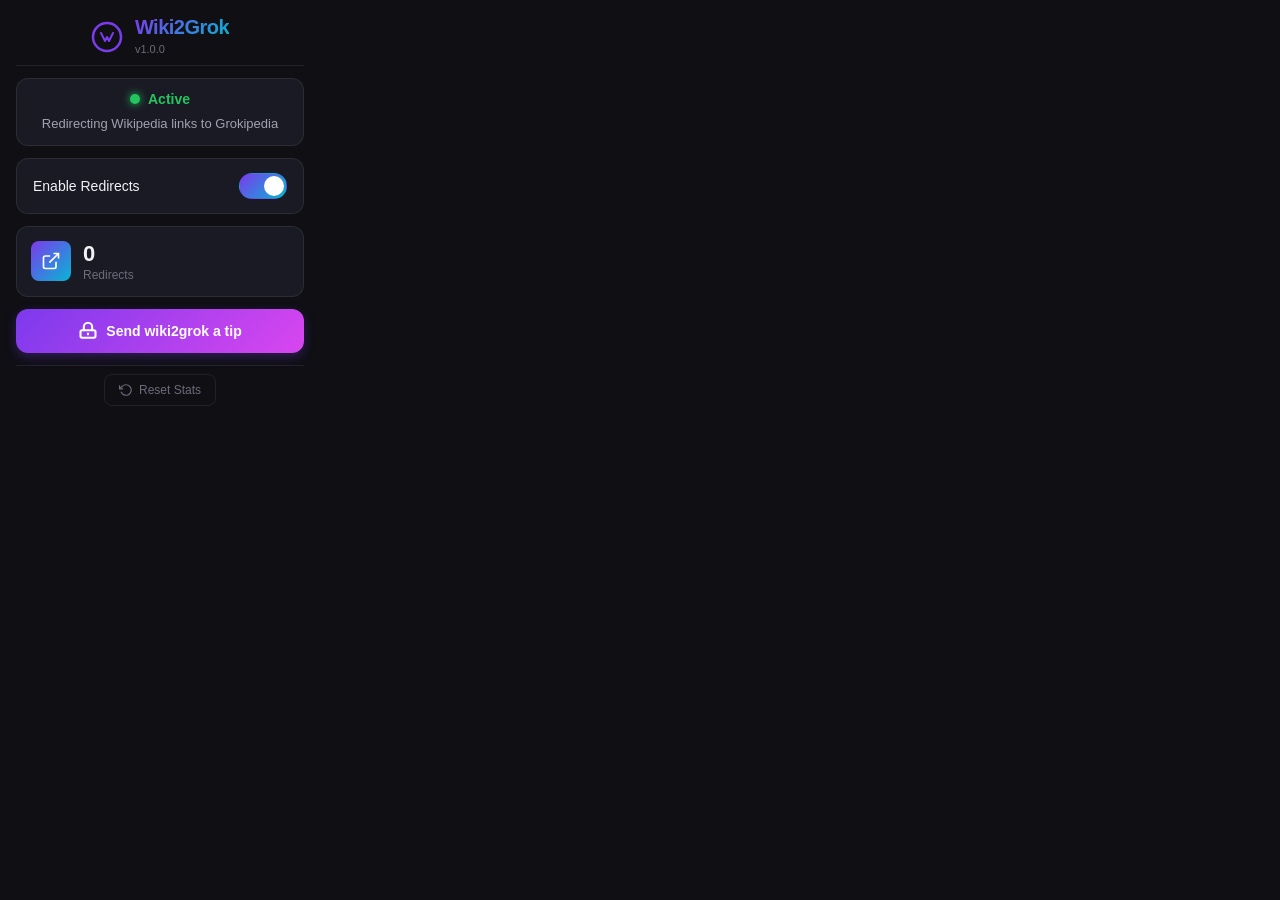
==== popup/popup.html @ cbc85ebc "Initial commit: Wiki2Grok extension and landing page" ====
<!DOCTYPE html>
<html lang="en">

<head>
  <meta charset="UTF-8">
  <meta name="viewport" content="width=device-width, initial-scale=1.0">
  <title>Wiki2Grok</title>
  <link rel="stylesheet" href="popup.css">
</head>

<body>
  <div class="container">
    <!-- Header -->
    <header class="header">
      <div class="logo">
        <div class="logo-icon">
          <svg width="32" height="32" viewBox="0 0 32 32" fill="none" xmlns="http://www.w3.org/2000/svg">
            <circle cx="16" cy="16" r="14" stroke="url(#gradient)" stroke-width="2.5" />
            <path d="M10 12L14 20L16 16L18 20L22 12" stroke="url(#gradient)" stroke-width="2" stroke-linecap="round"
              stroke-linejoin="round" />
            <defs>
              <linearGradient id="gradient" x1="0" y1="0" x2="32" y2="32">
                <stop offset="0%" stop-color="#7c3aed" />
                <stop offset="100%" stop-color="#06b6d4" />
              </linearGradient>
            </defs>
          </svg>
        </div>
        <div class="logo-text">
          <h1>Wiki2Grok</h1>
          <span class="version">v1.0.0</span>
        </div>
      </div>
    </header>

    <!-- Status Card -->
    <div class="status-card">
      <div class="status-indicator">
        <div class="status-dot" id="statusDot"></div>
        <span class="status-text" id="statusText">Active</span>
      </div>
      <p class="status-description" id="statusDescription">
        Redirecting Wikipedia links to Grokipedia
      </p>
    </div>

    <!-- Toggle Section -->
    <div class="toggle-section">
      <label class="toggle-label">
        <span class="toggle-text">Enable Redirects</span>
        <div class="toggle-switch">
          <input type="checkbox" id="enableToggle" checked>
          <span class="toggle-slider"></span>
        </div>
      </label>
    </div>

    <!-- Stats Section -->
    <div class="stats-section">
      <div class="stat-card">
        <div class="stat-icon">
          <svg width="20" height="20" viewBox="0 0 24 24" fill="none" stroke="currentColor" stroke-width="2">
            <path d="M18 13v6a2 2 0 0 1-2 2H5a2 2 0 0 1-2-2V8a2 2 0 0 1 2-2h6" />
            <polyline points="15 3 21 3 21 9" />
            <line x1="10" y1="14" x2="21" y2="3" />
          </svg>
        </div>
        <div class="stat-content">
          <span class="stat-value" id="redirectCount">0</span>
          <span class="stat-label">Redirects</span>
        </div>
      </div>
    </div>



    <!-- Support Section -->
    <div class="support-section">
      <a href="https://tiptopjar.com/choochdivergefx" target="_blank" rel="noopener noreferrer" class="tip-btn"
        id="tipBtn">
        <svg width="20" height="20" viewBox="0 0 24 24" fill="none" stroke="currentColor" stroke-width="2.5"
          stroke-linecap="round" stroke-linejoin="round">
          <path d="M7 11V7a5 5 0 0 1 10 0v4" />
          <rect x="3" y="11" width="18" height="9" rx="2" />
          <path d="M12 15v1" />
        </svg>
        Send wiki2grok a tip
      </a>
    </div>

    <!-- Footer -->
    <footer class="footer">
      <button class="reset-btn" id="resetBtn" title="Reset redirect count">
        <svg width="14" height="14" viewBox="0 0 24 24" fill="none" stroke="currentColor" stroke-width="2">
          <path d="M1 4v6h6" />
          <path d="M3.51 15a9 9 0 1 0 2.13-9.36L1 10" />
        </svg>
        Reset Stats
      </button>
    </footer>
  </div>

  <script src="popup.js"></script>
</body>

</html>
---- popup/popup.css ----
/* Wiki2Grok Popup Styles */

:root {
  --bg-primary: #0f0f14;
  --bg-secondary: #1a1a24;
  --bg-tertiary: #252532;
  --text-primary: #f0f0f5;
  --text-secondary: #a0a0b0;
  --text-muted: #6b6b7a;
  --accent-primary: #7c3aed;
  --accent-secondary: #06b6d4;
  --accent-gradient: linear-gradient(135deg, #7c3aed 0%, #06b6d4 100%);
  --success: #22c55e;
  --warning: #f59e0b;
  --border-color: rgba(255, 255, 255, 0.08);
  --shadow-sm: 0 2px 8px rgba(0, 0, 0, 0.3);
  --shadow-md: 0 4px 16px rgba(0, 0, 0, 0.4);
  --radius-sm: 8px;
  --radius-md: 12px;
  --radius-lg: 16px;
  --transition: all 0.2s ease;
}

* {
  margin: 0;
  padding: 0;
  box-sizing: border-box;
}

body {
  font-family: 'Inter', -apple-system, BlinkMacSystemFont, 'Segoe UI', Roboto, sans-serif;
  background: var(--bg-primary);
  color: var(--text-primary);
  width: 320px;
  min-height: 400px;
  overflow-x: hidden;
}

.container {
  padding: 16px;
  display: flex;
  flex-direction: column;
  gap: 12px;
}

/* Header */
.header {
  display: flex;
  align-items: center;
  justify-content: center;
  padding-bottom: 8px;
  border-bottom: 1px solid var(--border-color);
}

.logo {
  display: flex;
  align-items: center;
  gap: 12px;
}

.logo-icon {
  display: flex;
  align-items: center;
  justify-content: center;
  animation: pulse 3s ease-in-out infinite;
}

@keyframes pulse {

  0%,
  100% {
    opacity: 1;
    transform: scale(1);
  }

  50% {
    opacity: 0.85;
    transform: scale(1.02);
  }
}

.logo-text h1 {
  font-size: 20px;
  font-weight: 700;
  background: var(--accent-gradient);
  -webkit-background-clip: text;
  -webkit-text-fill-color: transparent;
  background-clip: text;
  letter-spacing: -0.5px;
}

.version {
  font-size: 11px;
  color: var(--text-muted);
  font-weight: 500;
}

/* Status Card */
.status-card {
  background: var(--bg-secondary);
  border: 1px solid var(--border-color);
  border-radius: var(--radius-md);
  padding: 12px;
  text-align: center;
}

.status-indicator {
  display: flex;
  align-items: center;
  justify-content: center;
  gap: 8px;
  margin-bottom: 8px;
}

.status-dot {
  width: 10px;
  height: 10px;
  border-radius: 50%;
  background: var(--success);
  box-shadow: 0 0 8px var(--success);
  animation: glow 2s ease-in-out infinite;
}

.status-dot.inactive {
  background: var(--text-muted);
  box-shadow: none;
  animation: none;
}

@keyframes glow {

  0%,
  100% {
    box-shadow: 0 0 8px var(--success);
  }

  50% {
    box-shadow: 0 0 16px var(--success), 0 0 24px var(--success);
  }
}

.status-text {
  font-size: 14px;
  font-weight: 600;
  color: var(--success);
}

.status-text.inactive {
  color: var(--text-muted);
}

.status-description {
  font-size: 13px;
  color: var(--text-secondary);
  line-height: 1.4;
}

/* Toggle Section */
.toggle-section {
  background: var(--bg-secondary);
  border: 1px solid var(--border-color);
  border-radius: var(--radius-md);
  padding: 14px 16px;
}

.toggle-label {
  display: flex;
  align-items: center;
  justify-content: space-between;
  cursor: pointer;
}

.toggle-text {
  font-size: 14px;
  font-weight: 500;
  color: var(--text-primary);
}

.toggle-switch {
  position: relative;
  width: 48px;
  height: 26px;
}

.toggle-switch input {
  opacity: 0;
  width: 0;
  height: 0;
}

.toggle-slider {
  position: absolute;
  cursor: pointer;
  top: 0;
  left: 0;
  right: 0;
  bottom: 0;
  background: var(--bg-tertiary);
  border-radius: 26px;
  transition: var(--transition);
  border: 1px solid var(--border-color);
}

.toggle-slider:before {
  position: absolute;
  content: "";
  height: 20px;
  width: 20px;
  left: 3px;
  bottom: 2px;
  background: var(--text-secondary);
  border-radius: 50%;
  transition: var(--transition);
}

input:checked+.toggle-slider {
  background: var(--accent-gradient);
  border-color: transparent;
}

input:checked+.toggle-slider:before {
  transform: translateX(21px);
  background: white;
}

/* Stats Section */
.stats-section {
  display: flex;
  gap: 12px;
}

.stat-card {
  flex: 1;
  background: var(--bg-secondary);
  border: 1px solid var(--border-color);
  border-radius: var(--radius-md);
  padding: 14px;
  display: flex;
  align-items: center;
  gap: 12px;
}

.stat-icon {
  width: 40px;
  height: 40px;
  border-radius: var(--radius-sm);
  background: var(--accent-gradient);
  display: flex;
  align-items: center;
  justify-content: center;
  color: white;
}

.stat-content {
  display: flex;
  flex-direction: column;
}

.stat-value {
  font-size: 22px;
  font-weight: 700;
  color: var(--text-primary);
  line-height: 1.2;
}

.stat-label {
  font-size: 12px;
  color: var(--text-muted);
  font-weight: 500;
}

/* Info Section hidden to save space */
.info-section {
  display: none;
}

/* Footer */
.footer {
  display: flex;
  justify-content: center;
  padding-top: 8px;
  border-top: 1px solid var(--border-color);
}

.reset-btn {
  display: flex;
  align-items: center;
  gap: 6px;
  background: transparent;
  border: 1px solid var(--border-color);
  border-radius: var(--radius-sm);
  color: var(--text-muted);
  font-size: 12px;
  font-weight: 500;
  padding: 8px 14px;
  cursor: pointer;
  transition: var(--transition);
}

.reset-btn:hover {
  background: var(--bg-tertiary);
  color: var(--text-secondary);
  border-color: var(--text-muted);
}

.reset-btn:active {
  transform: scale(0.98);
}

/* Support Section */
.support-section {
  display: flex;
  justify-content: center;
}

.tip-btn {
  display: flex;
  align-items: center;
  justify-content: center;
  gap: 8px;
  width: 100%;
  padding: 12px 16px;
  background: linear-gradient(135deg, #7c3aed 0%, #d946ef 100%);
  border: none;
  border-radius: var(--radius-md);
  color: white;
  font-size: 14px;
  font-weight: 600;
  text-decoration: none;
  cursor: pointer;
  transition: var(--transition);
  box-shadow: 0 4px 12px rgba(124, 58, 237, 0.3);
}

.tip-btn:hover {
  transform: translateY(-2px);
  box-shadow: 0 6px 20px rgba(124, 58, 237, 0.4);
}

.tip-btn:active {
  transform: translateY(0);
}

.tip-btn svg {
  flex-shrink: 0;
}

/* Animations */
@keyframes fadeIn {
  from {
    opacity: 0;
    transform: translateY(8px);
  }

  to {
    opacity: 1;
    transform: translateY(0);
  }
}

.container>* {
  animation: fadeIn 0.3s ease forwards;
}

.container>*:nth-child(1) {
  animation-delay: 0s;
}

.container>*:nth-child(2) {
  animation-delay: 0.05s;
}

.container>*:nth-child(3) {
  animation-delay: 0.1s;
}

.container>*:nth-child(4) {
  animation-delay: 0.15s;
}

.container>*:nth-child(5) {
  animation-delay: 0.2s;
}

.container>*:nth-child(6) {
  animation-delay: 0.25s;
}

.container>*:nth-child(7) {
  animation-delay: 0.3s;
}
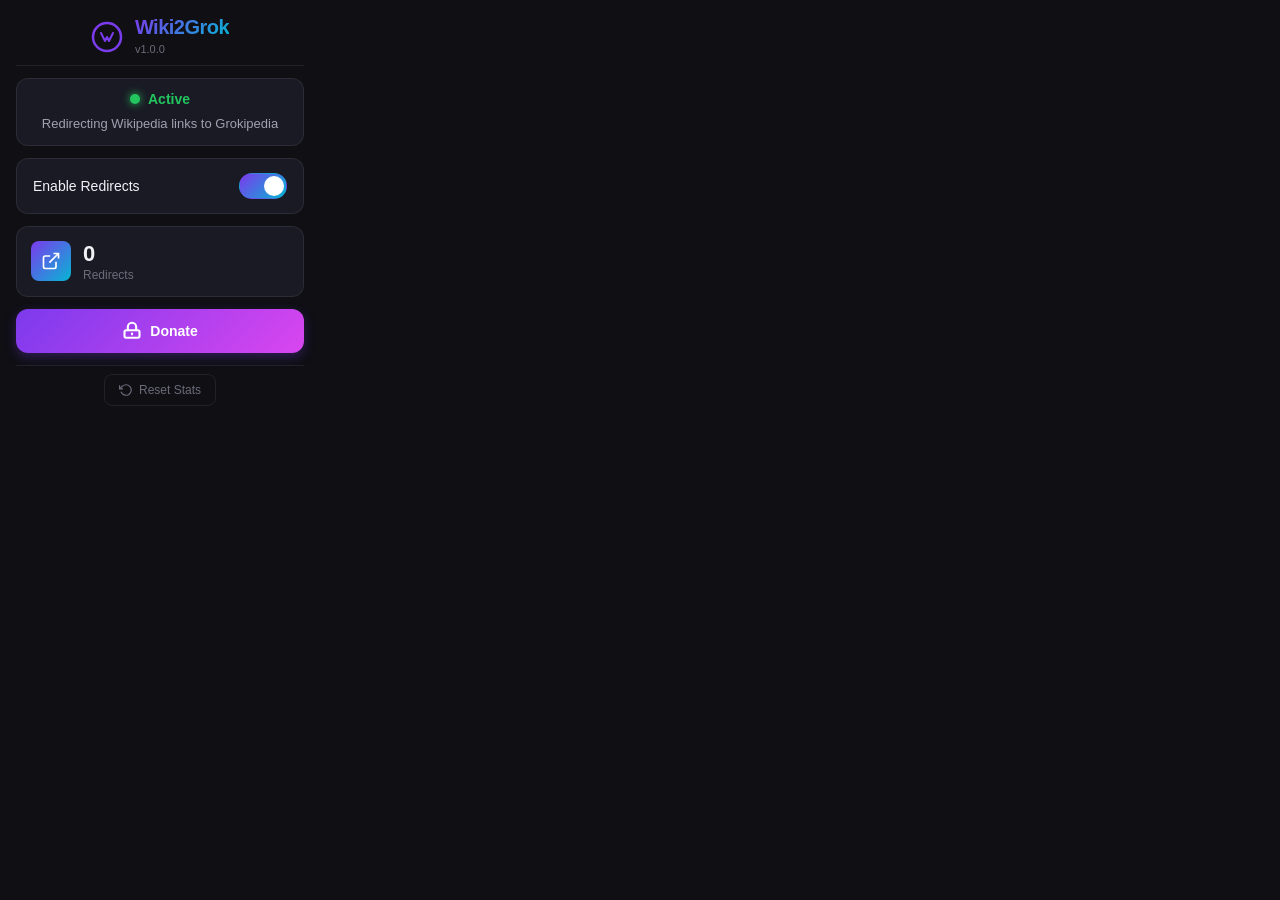
==== commit 91265750: "Show availability for Chrome, Brave, and Edge on landing page" ====
--- a/popup/popup.html
+++ b/popup/popup.html
@@ -76,15 +76,14 @@
 
     <!-- Support Section -->
     <div class="support-section">
-      <a href="https://tiptopjar.com/choochdivergefx" target="_blank" rel="noopener noreferrer" class="tip-btn"
-        id="tipBtn">
+      <a href="https://tiptopjar.com/wiki2grok" target="_blank" rel="noopener noreferrer" class="tip-btn" id="tipBtn">
         <svg width="20" height="20" viewBox="0 0 24 24" fill="none" stroke="currentColor" stroke-width="2.5"
           stroke-linecap="round" stroke-linejoin="round">
           <path d="M7 11V7a5 5 0 0 1 10 0v4" />
           <rect x="3" y="11" width="18" height="9" rx="2" />
           <path d="M12 15v1" />
         </svg>
-        Send wiki2grok a tip
+        Donate
       </a>
     </div>
 
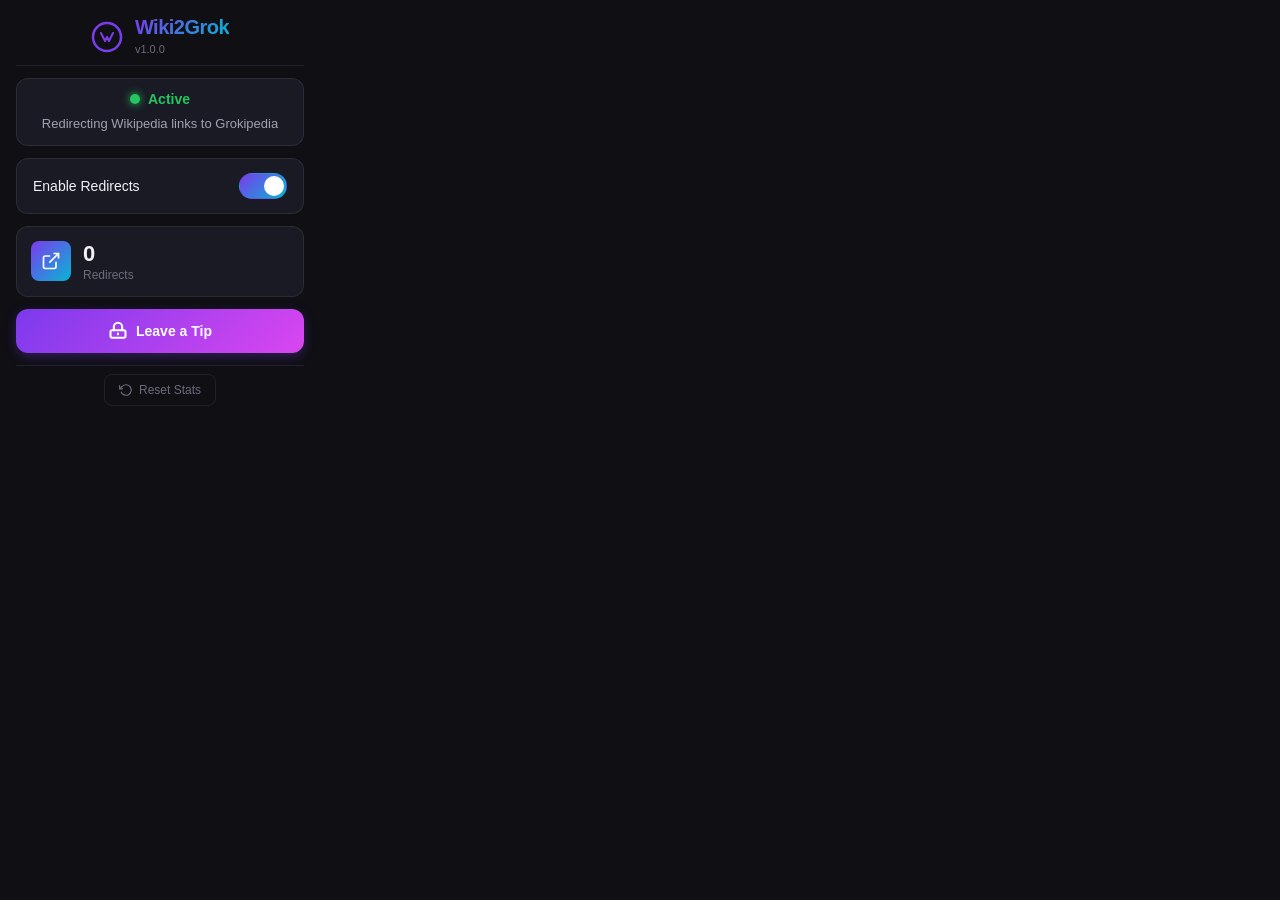
==== commit 2df5e52f: "Change donate button text to 'Leave a Tip'" ====
--- a/popup/popup.html
+++ b/popup/popup.html
@@ -83,7 +83,7 @@
           <rect x="3" y="11" width="18" height="9" rx="2" />
           <path d="M12 15v1" />
         </svg>
-        Donate
+        Leave a Tip
       </a>
     </div>
 
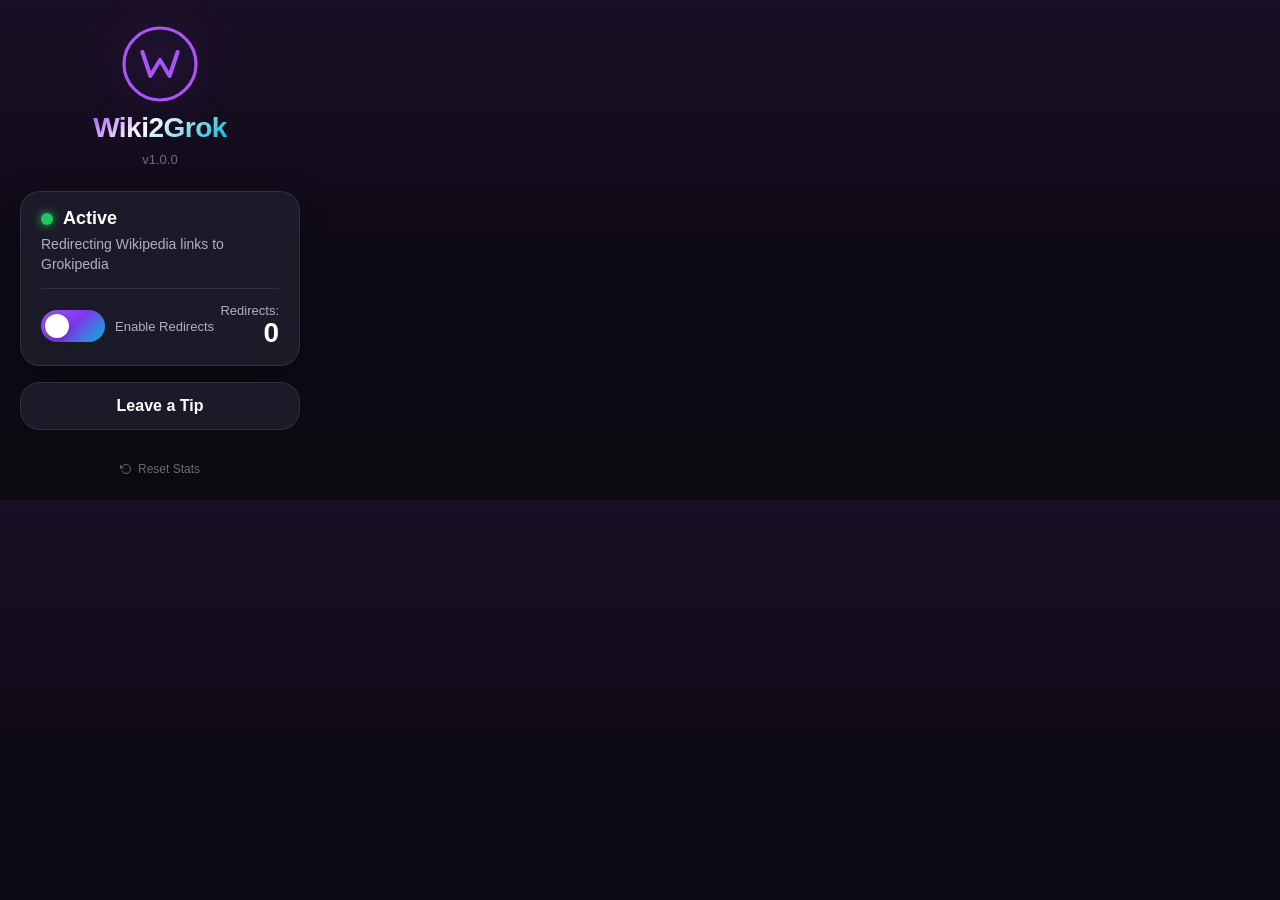
==== commit 87b94f50: "Redesign popup with new modern UI and updated logo" ====
--- a/popup/popup.html
+++ b/popup/popup.html
@@ -10,87 +10,68 @@
 
 <body>
   <div class="container">
-    <!-- Header -->
+    <!-- Header with Logo -->
     <header class="header">
-      <div class="logo">
-        <div class="logo-icon">
-          <svg width="32" height="32" viewBox="0 0 32 32" fill="none" xmlns="http://www.w3.org/2000/svg">
-            <circle cx="16" cy="16" r="14" stroke="url(#gradient)" stroke-width="2.5" />
-            <path d="M10 12L14 20L16 16L18 20L22 12" stroke="url(#gradient)" stroke-width="2" stroke-linecap="round"
-              stroke-linejoin="round" />
-            <defs>
-              <linearGradient id="gradient" x1="0" y1="0" x2="32" y2="32">
-                <stop offset="0%" stop-color="#7c3aed" />
-                <stop offset="100%" stop-color="#06b6d4" />
-              </linearGradient>
-            </defs>
-          </svg>
-        </div>
-        <div class="logo-text">
-          <h1>Wiki2Grok</h1>
-          <span class="version">v1.0.0</span>
-        </div>
+      <div class="logo-icon">
+        <svg width="80" height="80" viewBox="0 0 100 100" fill="none" xmlns="http://www.w3.org/2000/svg">
+          <!-- Outer circle with gradient -->
+          <circle cx="50" cy="50" r="45" stroke="url(#logoGradient)" stroke-width="4" fill="none" />
+          <!-- W shape inside -->
+          <path d="M28 35 L38 65 L50 45 L62 65 L72 35" stroke="url(#logoGradient)" stroke-width="5"
+            stroke-linecap="round" stroke-linejoin="round" fill="none" />
+          <defs>
+            <linearGradient id="logoGradient" x1="0" y1="0" x2="100" y2="100">
+              <stop offset="0%" stop-color="#a855f7" />
+              <stop offset="50%" stop-color="#7c3aed" />
+              <stop offset="100%" stop-color="#06b6d4" />
+            </linearGradient>
+          </defs>
+        </svg>
       </div>
+      <h1 class="app-title">Wiki2Grok</h1>
+      <span class="version">v1.0.0</span>
     </header>
 
     <!-- Status Card -->
     <div class="status-card">
-      <div class="status-indicator">
+      <!-- Status Row -->
+      <div class="status-row">
         <div class="status-dot" id="statusDot"></div>
         <span class="status-text" id="statusText">Active</span>
       </div>
       <p class="status-description" id="statusDescription">
         Redirecting Wikipedia links to Grokipedia
       </p>
-    </div>
 
-    <!-- Toggle Section -->
-    <div class="toggle-section">
-      <label class="toggle-label">
-        <span class="toggle-text">Enable Redirects</span>
-        <div class="toggle-switch">
-          <input type="checkbox" id="enableToggle" checked>
-          <span class="toggle-slider"></span>
+      <div class="divider"></div>
+
+      <!-- Controls Row -->
+      <div class="controls-row">
+        <div class="toggle-group">
+          <label class="toggle-switch">
+            <input type="checkbox" id="enableToggle" checked>
+            <span class="toggle-slider">
+              <span class="toggle-label-text">ON</span>
+            </span>
+          </label>
+          <span class="toggle-text">Enable Redirects</span>
         </div>
-      </label>
-    </div>
-
-    <!-- Stats Section -->
-    <div class="stats-section">
-      <div class="stat-card">
-        <div class="stat-icon">
-          <svg width="20" height="20" viewBox="0 0 24 24" fill="none" stroke="currentColor" stroke-width="2">
-            <path d="M18 13v6a2 2 0 0 1-2 2H5a2 2 0 0 1-2-2V8a2 2 0 0 1 2-2h6" />
-            <polyline points="15 3 21 3 21 9" />
-            <line x1="10" y1="14" x2="21" y2="3" />
-          </svg>
-        </div>
-        <div class="stat-content">
-          <span class="stat-value" id="redirectCount">0</span>
-          <span class="stat-label">Redirects</span>
+        <div class="stats-group">
+          <span class="stats-label">Redirects:</span>
+          <span class="stats-value" id="redirectCount">0</span>
         </div>
       </div>
     </div>
 
-
-
-    <!-- Support Section -->
-    <div class="support-section">
-      <a href="https://tiptopjar.com/wiki2grok" target="_blank" rel="noopener noreferrer" class="tip-btn" id="tipBtn">
-        <svg width="20" height="20" viewBox="0 0 24 24" fill="none" stroke="currentColor" stroke-width="2.5"
-          stroke-linecap="round" stroke-linejoin="round">
-          <path d="M7 11V7a5 5 0 0 1 10 0v4" />
-          <rect x="3" y="11" width="18" height="9" rx="2" />
-          <path d="M12 15v1" />
-        </svg>
-        Leave a Tip
-      </a>
-    </div>
+    <!-- Tip Button -->
+    <a href="https://tiptopjar.com/wiki2grok" target="_blank" rel="noopener noreferrer" class="tip-btn" id="tipBtn">
+      Leave a Tip
+    </a>
 
     <!-- Footer -->
     <footer class="footer">
       <button class="reset-btn" id="resetBtn" title="Reset redirect count">
-        <svg width="14" height="14" viewBox="0 0 24 24" fill="none" stroke="currentColor" stroke-width="2">
+        <svg width="12" height="12" viewBox="0 0 24 24" fill="none" stroke="currentColor" stroke-width="2">
           <path d="M1 4v6h6" />
           <path d="M3.51 15a9 9 0 1 0 2.13-9.36L1 10" />
         </svg>
--- a/popup/popup.css
+++ b/popup/popup.css
@@ -1,23 +1,22 @@
-/* Wiki2Grok Popup Styles */
+/* Wiki2Grok Popup Styles - New Design */
 
 :root {
-  --bg-primary: #0f0f14;
-  --bg-secondary: #1a1a24;
-  --bg-tertiary: #252532;
-  --text-primary: #f0f0f5;
-  --text-secondary: #a0a0b0;
+  --bg-gradient-start: #1a1025;
+  --bg-gradient-mid: #0f0a18;
+  --bg-gradient-end: #0a0a0f;
+  --card-bg: rgba(30, 30, 45, 0.85);
+  --card-border: rgba(255, 255, 255, 0.1);
+  --text-primary: #ffffff;
+  --text-secondary: #b0b0c0;
   --text-muted: #6b6b7a;
-  --accent-primary: #7c3aed;
-  --accent-secondary: #06b6d4;
-  --accent-gradient: linear-gradient(135deg, #7c3aed 0%, #06b6d4 100%);
+  --accent-purple: #a855f7;
+  --accent-violet: #7c3aed;
+  --accent-cyan: #06b6d4;
+  --accent-gradient: linear-gradient(135deg, #a855f7 0%, #7c3aed 50%, #06b6d4 100%);
   --success: #22c55e;
-  --warning: #f59e0b;
-  --border-color: rgba(255, 255, 255, 0.08);
-  --shadow-sm: 0 2px 8px rgba(0, 0, 0, 0.3);
-  --shadow-md: 0 4px 16px rgba(0, 0, 0, 0.4);
   --radius-sm: 8px;
   --radius-md: 12px;
-  --radius-lg: 16px;
+  --radius-lg: 20px;
   --transition: all 0.2s ease;
 }
 
@@ -29,60 +28,54 @@
 
 body {
   font-family: 'Inter', -apple-system, BlinkMacSystemFont, 'Segoe UI', Roboto, sans-serif;
-  background: var(--bg-primary);
+  background: linear-gradient(180deg, var(--bg-gradient-start) 0%, var(--bg-gradient-mid) 50%, var(--bg-gradient-end) 100%);
   color: var(--text-primary);
   width: 320px;
-  min-height: 400px;
+  min-height: 420px;
   overflow-x: hidden;
 }
 
 .container {
-  padding: 16px;
+  padding: 24px 20px 16px;
   display: flex;
   flex-direction: column;
-  gap: 12px;
+  gap: 16px;
+  min-height: 420px;
 }
 
 /* Header */
 .header {
   display: flex;
+  flex-direction: column;
+  align-items: center;
+  gap: 8px;
+  padding-bottom: 8px;
+}
+
+.logo-icon {
+  display: flex;
   align-items: center;
   justify-content: center;
-  padding-bottom: 8px;
-  border-bottom: 1px solid var(--border-color);
-}
-
-.logo {
-  display: flex;
-  align-items: center;
-  gap: 12px;
-}
-
-.logo-icon {
-  display: flex;
-  align-items: center;
-  justify-content: center;
-  animation: pulse 3s ease-in-out infinite;
-}
-
-@keyframes pulse {
+  animation: float 4s ease-in-out infinite;
+  filter: drop-shadow(0 0 20px rgba(124, 58, 237, 0.4));
+}
+
+@keyframes float {
 
   0%,
   100% {
-    opacity: 1;
-    transform: scale(1);
+    transform: translateY(0);
   }
 
   50% {
-    opacity: 0.85;
-    transform: scale(1.02);
-  }
-}
-
-.logo-text h1 {
-  font-size: 20px;
+    transform: translateY(-4px);
+  }
+}
+
+.app-title {
+  font-size: 28px;
   font-weight: 700;
-  background: var(--accent-gradient);
+  background: linear-gradient(135deg, #a855f7 0%, #ffffff 40%, #06b6d4 100%);
   -webkit-background-clip: text;
   -webkit-text-fill-color: transparent;
   background-clip: text;
@@ -90,35 +83,35 @@
 }
 
 .version {
-  font-size: 11px;
+  font-size: 13px;
   color: var(--text-muted);
   font-weight: 500;
 }
 
 /* Status Card */
 .status-card {
-  background: var(--bg-secondary);
-  border: 1px solid var(--border-color);
-  border-radius: var(--radius-md);
-  padding: 12px;
-  text-align: center;
-}
-
-.status-indicator {
-  display: flex;
-  align-items: center;
-  justify-content: center;
-  gap: 8px;
-  margin-bottom: 8px;
+  background: var(--card-bg);
+  border: 1px solid var(--card-border);
+  border-radius: var(--radius-lg);
+  padding: 16px 20px;
+  backdrop-filter: blur(10px);
+  box-shadow: 0 8px 32px rgba(0, 0, 0, 0.3);
+}
+
+.status-row {
+  display: flex;
+  align-items: center;
+  gap: 10px;
+  margin-bottom: 6px;
 }
 
 .status-dot {
-  width: 10px;
-  height: 10px;
+  width: 12px;
+  height: 12px;
   border-radius: 50%;
   background: var(--success);
-  box-shadow: 0 0 8px var(--success);
-  animation: glow 2s ease-in-out infinite;
+  box-shadow: 0 0 10px var(--success);
+  animation: pulse 2s ease-in-out infinite;
 }
 
 .status-dot.inactive {
@@ -127,22 +120,22 @@
   animation: none;
 }
 
-@keyframes glow {
+@keyframes pulse {
 
   0%,
   100% {
-    box-shadow: 0 0 8px var(--success);
+    box-shadow: 0 0 10px var(--success);
   }
 
   50% {
-    box-shadow: 0 0 16px var(--success), 0 0 24px var(--success);
+    box-shadow: 0 0 20px var(--success), 0 0 30px var(--success);
   }
 }
 
 .status-text {
-  font-size: 14px;
-  font-weight: 600;
-  color: var(--success);
+  font-size: 18px;
+  font-weight: 700;
+  color: var(--text-primary);
 }
 
 .status-text.inactive {
@@ -150,36 +143,37 @@
 }
 
 .status-description {
-  font-size: 13px;
+  font-size: 14px;
   color: var(--text-secondary);
   line-height: 1.4;
-}
-
-/* Toggle Section */
-.toggle-section {
-  background: var(--bg-secondary);
-  border: 1px solid var(--border-color);
-  border-radius: var(--radius-md);
-  padding: 14px 16px;
-}
-
-.toggle-label {
+  margin-bottom: 4px;
+}
+
+.divider {
+  height: 1px;
+  background: var(--card-border);
+  margin: 14px 0;
+}
+
+/* Controls Row */
+.controls-row {
   display: flex;
   align-items: center;
   justify-content: space-between;
-  cursor: pointer;
-}
-
-.toggle-text {
-  font-size: 14px;
-  font-weight: 500;
-  color: var(--text-primary);
-}
-
+}
+
+.toggle-group {
+  display: flex;
+  align-items: center;
+  gap: 10px;
+}
+
+/* Toggle Switch */
 .toggle-switch {
   position: relative;
-  width: 48px;
-  height: 26px;
+  width: 64px;
+  height: 32px;
+  cursor: pointer;
 }
 
 .toggle-switch input {
@@ -195,91 +189,109 @@
   left: 0;
   right: 0;
   bottom: 0;
-  background: var(--bg-tertiary);
-  border-radius: 26px;
-  transition: var(--transition);
-  border: 1px solid var(--border-color);
-}
-
-.toggle-slider:before {
+  background: #2a2a3a;
+  border-radius: 32px;
+  transition: var(--transition);
+  display: flex;
+  align-items: center;
+  padding-left: 10px;
+}
+
+.toggle-label-text {
+  font-size: 11px;
+  font-weight: 700;
+  color: transparent;
+  transition: var(--transition);
+}
+
+.toggle-slider::before {
   position: absolute;
   content: "";
-  height: 20px;
-  width: 20px;
-  left: 3px;
-  bottom: 2px;
-  background: var(--text-secondary);
+  height: 24px;
+  width: 24px;
+  right: 4px;
+  top: 4px;
+  background: #666;
   border-radius: 50%;
   transition: var(--transition);
 }
 
 input:checked+.toggle-slider {
   background: var(--accent-gradient);
-  border-color: transparent;
-}
-
-input:checked+.toggle-slider:before {
-  transform: translateX(21px);
+}
+
+input:checked+.toggle-slider .toggle-label-text {
+  color: white;
+}
+
+input:checked+.toggle-slider::before {
+  transform: translateX(-32px);
   background: white;
-}
-
-/* Stats Section */
-.stats-section {
-  display: flex;
-  gap: 12px;
-}
-
-.stat-card {
-  flex: 1;
-  background: var(--bg-secondary);
-  border: 1px solid var(--border-color);
-  border-radius: var(--radius-md);
-  padding: 14px;
-  display: flex;
-  align-items: center;
-  gap: 12px;
-}
-
-.stat-icon {
-  width: 40px;
-  height: 40px;
-  border-radius: var(--radius-sm);
-  background: var(--accent-gradient);
-  display: flex;
-  align-items: center;
-  justify-content: center;
-  color: white;
-}
-
-.stat-content {
+  box-shadow: 0 2px 8px rgba(0, 0, 0, 0.3);
+}
+
+.toggle-text {
+  font-size: 13px;
+  font-weight: 500;
+  color: var(--text-secondary);
+}
+
+/* Stats Group */
+.stats-group {
   display: flex;
   flex-direction: column;
-}
-
-.stat-value {
-  font-size: 22px;
+  align-items: flex-end;
+}
+
+.stats-label {
+  font-size: 13px;
+  color: var(--text-secondary);
+  font-weight: 500;
+}
+
+.stats-value {
+  font-size: 28px;
   font-weight: 700;
   color: var(--text-primary);
-  line-height: 1.2;
-}
-
-.stat-label {
-  font-size: 12px;
-  color: var(--text-muted);
-  font-weight: 500;
-}
-
-/* Info Section hidden to save space */
-.info-section {
-  display: none;
+  line-height: 1.1;
+}
+
+/* Tip Button */
+.tip-btn {
+  display: flex;
+  align-items: center;
+  justify-content: center;
+  width: 100%;
+  padding: 14px 20px;
+  background: var(--card-bg);
+  border: 1px solid var(--card-border);
+  border-radius: var(--radius-lg);
+  color: var(--text-primary);
+  font-size: 16px;
+  font-weight: 600;
+  text-decoration: none;
+  cursor: pointer;
+  transition: var(--transition);
+  backdrop-filter: blur(10px);
+}
+
+.tip-btn:hover {
+  background: rgba(40, 40, 60, 0.9);
+  border-color: rgba(255, 255, 255, 0.2);
+  transform: translateY(-2px);
+  box-shadow: 0 8px 24px rgba(0, 0, 0, 0.3);
+}
+
+.tip-btn:active {
+  transform: translateY(0);
 }
 
 /* Footer */
 .footer {
   display: flex;
   justify-content: center;
+  margin-top: auto;
   padding-top: 8px;
-  border-top: 1px solid var(--border-color);
 }
 
 .reset-btn {
@@ -287,69 +299,30 @@
   align-items: center;
   gap: 6px;
   background: transparent;
-  border: 1px solid var(--border-color);
-  border-radius: var(--radius-sm);
+  border: none;
   color: var(--text-muted);
   font-size: 12px;
   font-weight: 500;
   padding: 8px 14px;
   cursor: pointer;
   transition: var(--transition);
+  border-radius: var(--radius-sm);
 }
 
 .reset-btn:hover {
-  background: var(--bg-tertiary);
+  background: rgba(255, 255, 255, 0.05);
   color: var(--text-secondary);
-  border-color: var(--text-muted);
 }
 
 .reset-btn:active {
   transform: scale(0.98);
-}
-
-/* Support Section */
-.support-section {
-  display: flex;
-  justify-content: center;
-}
-
-.tip-btn {
-  display: flex;
-  align-items: center;
-  justify-content: center;
-  gap: 8px;
-  width: 100%;
-  padding: 12px 16px;
-  background: linear-gradient(135deg, #7c3aed 0%, #d946ef 100%);
-  border: none;
-  border-radius: var(--radius-md);
-  color: white;
-  font-size: 14px;
-  font-weight: 600;
-  text-decoration: none;
-  cursor: pointer;
-  transition: var(--transition);
-  box-shadow: 0 4px 12px rgba(124, 58, 237, 0.3);
-}
-
-.tip-btn:hover {
-  transform: translateY(-2px);
-  box-shadow: 0 6px 20px rgba(124, 58, 237, 0.4);
-}
-
-.tip-btn:active {
-  transform: translateY(0);
-}
-
-.tip-btn svg {
-  flex-shrink: 0;
 }
 
 /* Animations */
 @keyframes fadeIn {
   from {
     opacity: 0;
-    transform: translateY(8px);
+    transform: translateY(10px);
   }
 
   to {
@@ -359,7 +332,7 @@
 }
 
 .container>* {
-  animation: fadeIn 0.3s ease forwards;
+  animation: fadeIn 0.4s ease forwards;
 }
 
 .container>*:nth-child(1) {
@@ -367,25 +340,13 @@
 }
 
 .container>*:nth-child(2) {
-  animation-delay: 0.05s;
+  animation-delay: 0.1s;
 }
 
 .container>*:nth-child(3) {
-  animation-delay: 0.1s;
+  animation-delay: 0.2s;
 }
 
 .container>*:nth-child(4) {
-  animation-delay: 0.15s;
-}
-
-.container>*:nth-child(5) {
-  animation-delay: 0.2s;
-}
-
-.container>*:nth-child(6) {
-  animation-delay: 0.25s;
-}
-
-.container>*:nth-child(7) {
   animation-delay: 0.3s;
 }
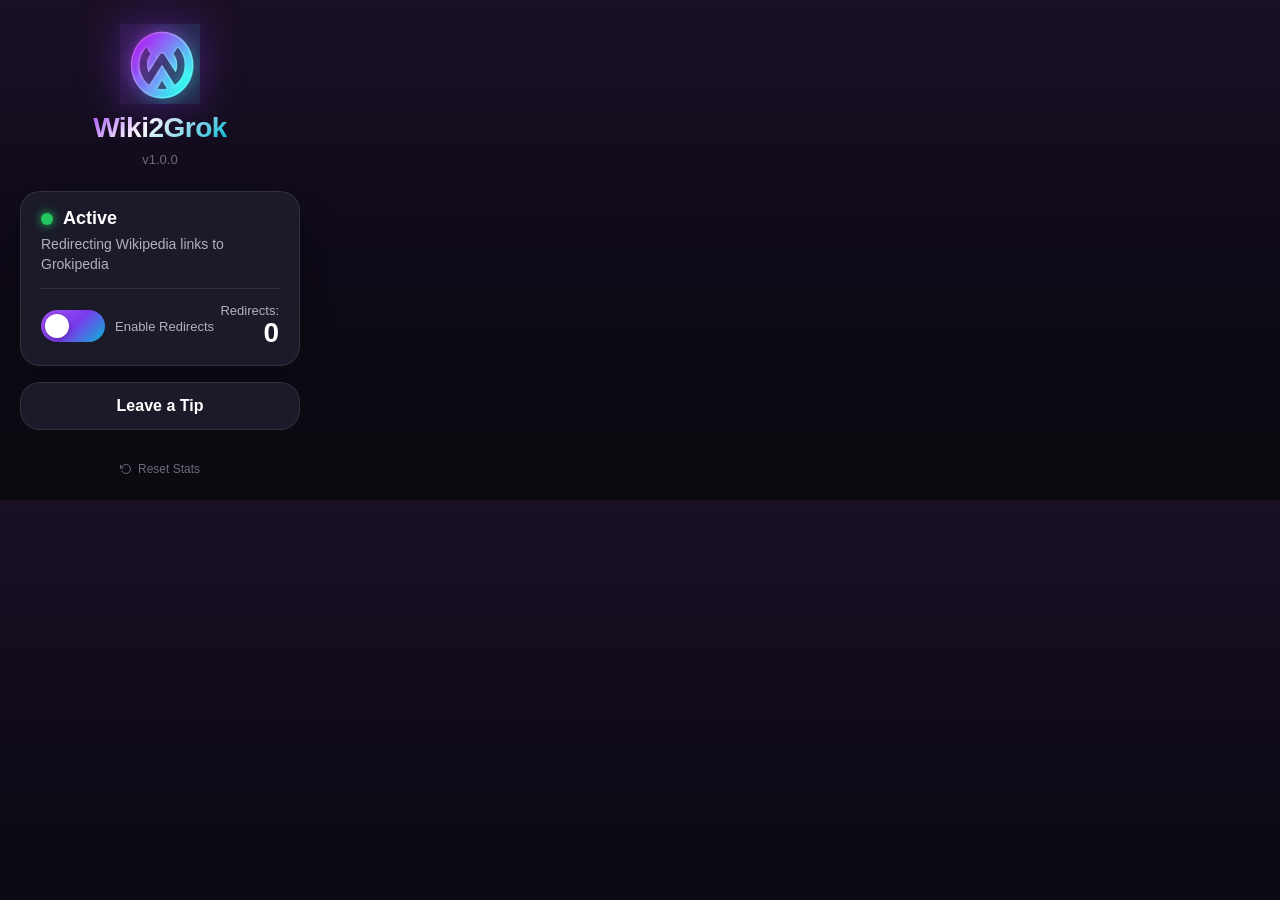
==== commit dcdf12ba: "Update to new filled gradient logo design" ====
--- a/popup/popup.html
+++ b/popup/popup.html
@@ -13,20 +13,7 @@
     <!-- Header with Logo -->
     <header class="header">
       <div class="logo-icon">
-        <svg width="80" height="80" viewBox="0 0 100 100" fill="none" xmlns="http://www.w3.org/2000/svg">
-          <!-- Outer circle with gradient -->
-          <circle cx="50" cy="50" r="45" stroke="url(#logoGradient)" stroke-width="4" fill="none" />
-          <!-- W shape inside -->
-          <path d="M28 35 L38 65 L50 45 L62 65 L72 35" stroke="url(#logoGradient)" stroke-width="5"
-            stroke-linecap="round" stroke-linejoin="round" fill="none" />
-          <defs>
-            <linearGradient id="logoGradient" x1="0" y1="0" x2="100" y2="100">
-              <stop offset="0%" stop-color="#a855f7" />
-              <stop offset="50%" stop-color="#7c3aed" />
-              <stop offset="100%" stop-color="#06b6d4" />
-            </linearGradient>
-          </defs>
-        </svg>
+        <img src="../icons/logo.png" alt="Wiki2Grok" width="80" height="80">
       </div>
       <h1 class="app-title">Wiki2Grok</h1>
       <span class="version">v1.0.0</span>
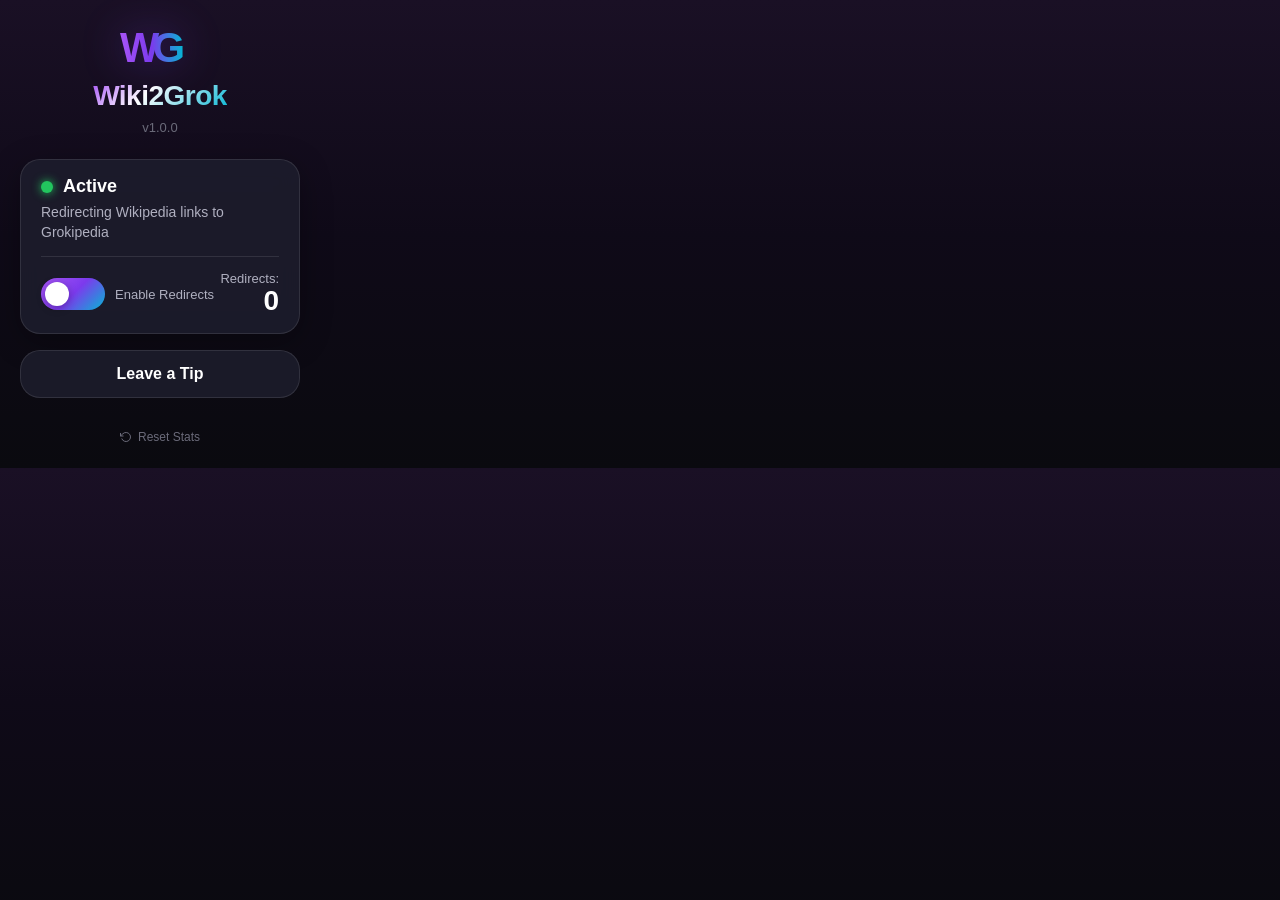
==== commit cf6966ed: "New sleek WG gradient SVG logo with transparent background" ====
--- a/popup/popup.html
+++ b/popup/popup.html
@@ -13,7 +13,18 @@
     <!-- Header with Logo -->
     <header class="header">
       <div class="logo-icon">
-        <img src="../icons/logo.png" alt="Wiki2Grok" width="80" height="80">
+        <svg width="80" height="48" viewBox="0 0 100 60" fill="none" xmlns="http://www.w3.org/2000/svg">
+          <defs>
+            <linearGradient id="wgGradient" x1="0%" y1="0%" x2="100%" y2="0%">
+              <stop offset="0%" stop-color="#a855f7" />
+              <stop offset="50%" stop-color="#7c3aed" />
+              <stop offset="100%" stop-color="#06b6d4" />
+            </linearGradient>
+          </defs>
+          <!-- Stylized overlapping WG -->
+          <text x="0" y="48" font-family="Arial Black, Arial, sans-serif" font-size="52" font-weight="900"
+            fill="url(#wgGradient)" letter-spacing="-8">WG</text>
+        </svg>
       </div>
       <h1 class="app-title">Wiki2Grok</h1>
       <span class="version">v1.0.0</span>
